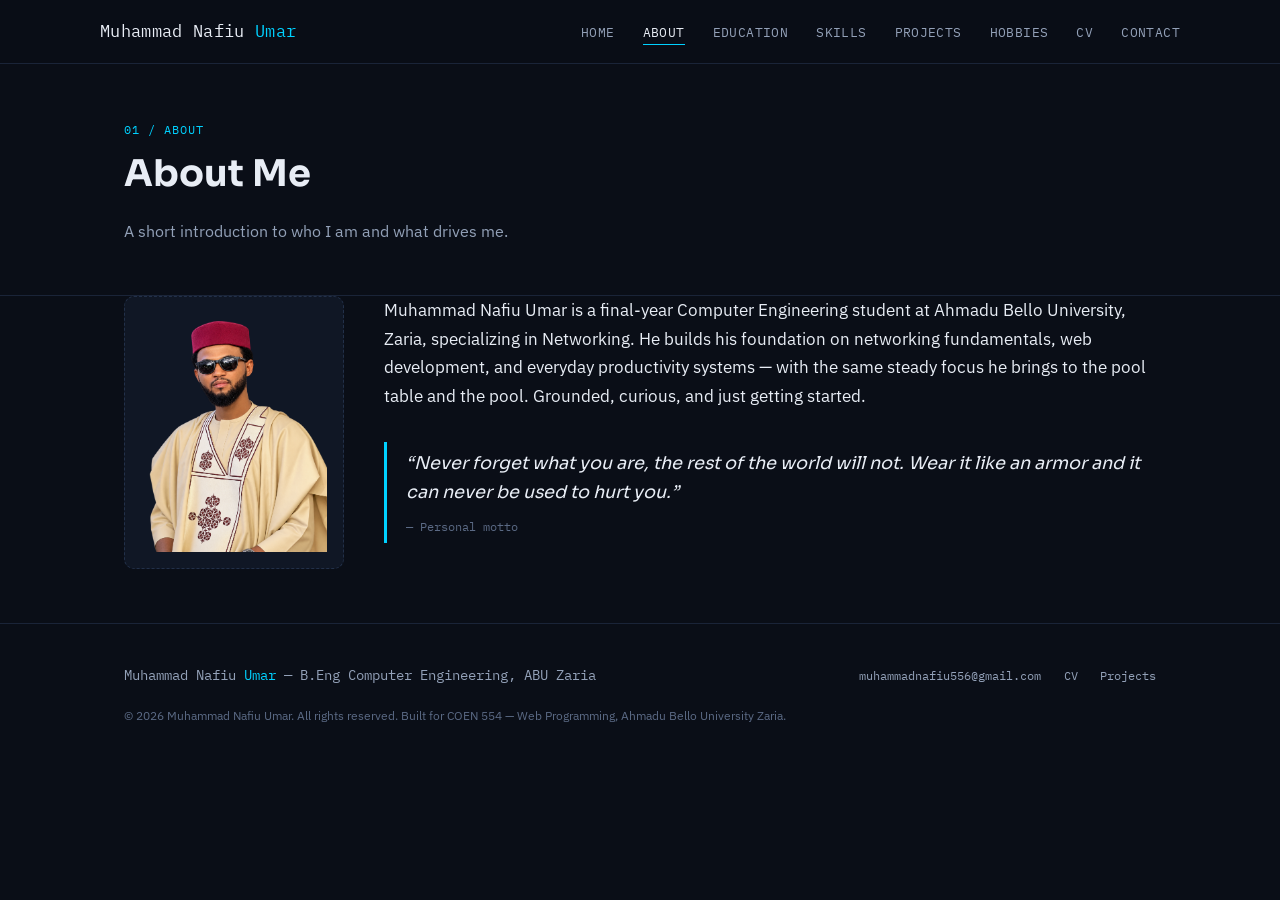
==== about.html @ 04c772d6 "Personal Portfolio Site" ====
<!doctype html>
<html lang="en">
  <head>
    <meta charset="UTF-8" />
    <meta name="viewport" content="width=device-width, initial-scale=1.0" />
    <link rel="icon" type="image/png" href="assets/images/favicon.png" />
    <title>About Me — Muhammad Nafiu Umar</title>
    <meta
      name="description"
      content="About Muhammad Nafiu Umar, Computer Engineering student at ABU Zaria."
    />
    <link rel="preconnect" href="https://fonts.googleapis.com" />
    <link
      href="https://fonts.googleapis.com/css2?family=Sora:wght@400;600;700&family=IBM+Plex+Sans:wght@400;500;600&family=IBM+Plex+Mono:wght@400;500&display=swap"
      rel="stylesheet"
    />
    <link rel="stylesheet" href="assets/css/style.css" />
    <script type="application/ld+json">
      {
        "@context": "https://schema.org",
        "@type": "Person",
        "name": "Muhammad Nafiu Umar",
        "alternateName": "Mancii",
        "email": "mailto:muhammadnafiu556@gmail.com",
        "jobTitle": "Computer Engineering Student",
        "description": "Final-year B.Eng Computer Engineering student (Networking Option) at Ahmadu Bello University, Zaria.",
        "alumniOf": {
          "@type": "CollegeOrUniversity",
          "name": "Ahmadu Bello University, Zaria"
        },
        "knowsAbout": [
          "Computer Networking",
          "Web Development",
          "Productivity Tools",
          "Programming Fundamentals"
        ]
      }
    </script>
  </head>
  <body>
    <header class="site-header">
      <div class="wrap nav-bar">
        <a href="index.html" class="brand">Muhammad Nafiu <span>Umar</span></a>
        <input type="checkbox" id="nav-toggle" class="nav-toggle-input" />
        <label
          for="nav-toggle"
          class="nav-toggle-label"
          aria-label="Toggle navigation"
        >
          <span class="bar"></span><span class="bar"></span
          ><span class="bar"></span>
        </label>
        <nav class="main-nav" aria-label="Primary">
          <ul>
            <li><a href="index.html">Home</a></li>
            <li>
              <a href="about.html" class="active" aria-current="page">About</a>
            </li>
            <li><a href="education.html">Education</a></li>
            <li><a href="skills.html">Skills</a></li>
            <li><a href="projects.html">Projects</a></li>
            <li><a href="hobbies.html">Hobbies</a></li>
            <li><a href="cv.html" target="_blank" rel="noopener">CV</a></li>
            <li><a href="contact.html">Contact</a></li>
          </ul>
        </nav>
      </div>
    </header>
    <section class="page-banner">
      <div class="wrap">
        <span class="eyebrow">01 / About</span>
        <h1>About Me</h1>
        <p class="sub">A short introduction to who I am and what drives me.</p>
      </div>
    </section>
    <section class="wrap">
      <div class="about-layout">
        <div class="avatar-placeholder">
          <img
            src="assets/images/photo.png"
            alt="Muhammad Nafiu Umar"
            class="avatar"
          />
        </div>
        <div>
          <p style="font-size: 1.08rem; color: var(--text)">
            Muhammad Nafiu Umar is a final-year Computer Engineering student at
            Ahmadu Bello University, Zaria, specializing in Networking. He
            builds his foundation on networking fundamentals, web development,
            and everyday productivity systems — with the same steady focus he
            brings to the pool table and the pool. Grounded, curious, and just
            getting started.
          </p>
          <blockquote class="pull-quote">
            &ldquo;Never forget what you are, the rest of the world will not.
            Wear it like an armor and it can never be used to hurt you.&rdquo;
            <cite>— Personal motto</cite>
          </blockquote>
        </div>
      </div>
    </section>
    <footer class="site-footer">
      <div class="wrap">
        <div class="footer-grid">
          <div class="fbrand">
            Muhammad Nafiu <span>Umar</span> — B.Eng Computer Engineering, ABU
            Zaria
          </div>
          <nav class="footer-links" aria-label="Footer">
            <a href="contact.html">muhammadnafiu556@gmail.com</a>
            <a href="cv.html" target="_blank" rel="noopener">CV</a>
            <a href="projects.html">Projects</a>
          </nav>
        </div>
        <p class="footer-copy">
          &copy; 2026 Muhammad Nafiu Umar. All rights reserved. Built for COEN
          554 — Web Programming, Ahmadu Bello University Zaria.
        </p>
      </div>
    </footer>
  </body>
</html>
---- assets/css/style.css ----
/* =========================================================
   COEN 554 — Q1 Personal Portfolio
   Muhammad Nafiu Umar — B.Eng Computer Engineering (Networking)
   Pure CSS only — no JavaScript anywhere in this project.
   ========================================================= */

/* ---------- Design Tokens ---------- */
:root{
  --bg:            #0a0e17;
  --bg-elevated:   #101725;
  --bg-elevated-2: #141d2f;
  --border:        #223049;
  --border-soft:   #1a2438;

  --accent:        #00d1ff;
  --accent-dim:    #0891b2;
  --accent-soft:   rgba(0, 209, 255, 0.12);

  --text:          #e8edf5;
  --text-dim:      #93a1b8;
  --text-faint:    #5b6a85;

  --font-display: 'Sora', 'Segoe UI', Arial, sans-serif;
  --font-body:    'IBM Plex Sans', 'Segoe UI', Arial, sans-serif;
  --font-mono:    'IBM Plex Mono', 'Courier New', monospace;

  --radius: 10px;
  --radius-sm: 6px;
  --max-width: 1080px;
  --gap: 1.5rem;
}

/* ---------- Reset ---------- */
*, *::before, *::after{ box-sizing: border-box; }
html{ scroll-behavior: smooth; }
body{
  margin: 0;
  background: var(--bg);
  color: var(--text);
  font-family: var(--font-body);
  line-height: 1.65;
  -webkit-font-smoothing: antialiased;
}
img{ max-width: 100%; display: block; }
a{ color: inherit; text-decoration: none; }
ul{ list-style: none; margin: 0; padding: 0; }
h1, h2, h3, h4{ font-family: var(--font-display); line-height: 1.2; margin: 0 0 0.6em; }
p{ margin: 0 0 1em; color: var(--text-dim); }
:focus-visible{ outline: 2px solid var(--accent); outline-offset: 3px; }

.wrap{
  max-width: var(--max-width);
  margin: 0 auto;
  padding: 0 1.5rem;
}

.eyebrow{
  font-family: var(--font-mono);
  font-size: 0.78rem;
  letter-spacing: 0.08em;
  color: var(--accent);
  text-transform: uppercase;
  display: inline-block;
  margin-bottom: 0.75rem;
}

/* ---------- Signature element: network-node motif ---------- */
.node-rule{
  display: flex;
  align-items: center;
  gap: 0.6rem;
  margin: 3rem 0;
  color: var(--border);
}
.node-rule::before, .node-rule::after{
  content: "";
  flex: 1;
  height: 1px;
  background: linear-gradient(90deg, transparent, var(--border), transparent);
}
.node-rule span{
  width: 8px; height: 8px;
  border-radius: 50%;
  background: var(--accent);
  box-shadow: 0 0 0 4px var(--accent-soft);
  flex: none;
}

.net-bg{
  position: absolute;
  inset: 0;
  z-index: 0;
  opacity: 0.5;
  pointer-events: none;
}

/* ---------- Header / Nav (CSS-only mobile toggle) ---------- */
.site-header{
  position: sticky;
  top: 0;
  z-index: 50;
  background: rgba(10, 14, 23, 0.92);
  backdrop-filter: blur(8px);
  border-bottom: 1px solid var(--border-soft);
}
.nav-bar{
  display: flex;
  align-items: center;
  justify-content: space-between;
  padding: 1.1rem 0;
}
.brand{
  font-family: var(--font-mono);
  font-size: 1.05rem;
  color: var(--text);
  letter-spacing: 0.02em;
}
.brand span{ color: var(--accent); }

.nav-toggle-input{ display: none; }
.nav-toggle-label{
  display: none;
  flex-direction: column;
  gap: 5px;
  cursor: pointer;
  padding: 6px;
}
.nav-toggle-label .bar{
  width: 24px; height: 2px;
  background: var(--text);
  display: block;
  transition: transform 0.2s ease, opacity 0.2s ease;
}

.main-nav ul{
  display: flex;
  gap: 1.75rem;
  flex-wrap: wrap;
}
.main-nav a{
  font-family: var(--font-mono);
  font-size: 0.82rem;
  letter-spacing: 0.03em;
  color: var(--text-dim);
  text-transform: uppercase;
  position: relative;
  padding-bottom: 4px;
}
.main-nav a::after{
  content: "";
  position: absolute;
  left: 0; bottom: 0;
  width: 0; height: 1px;
  background: var(--accent);
  transition: width 0.2s ease;
}
.main-nav a:hover, .main-nav a:focus-visible, .main-nav a.active{
  color: var(--text);
}
.main-nav a:hover::after, .main-nav a:focus-visible::after, .main-nav a.active::after{
  width: 100%;
}

@media (max-width: 760px){
  .nav-toggle-label{ display: flex; }
  .main-nav{
    position: absolute;
    top: 100%; left: 0; right: 0;
    background: var(--bg-elevated);
    border-bottom: 1px solid var(--border-soft);
    max-height: 0;
    overflow: hidden;
    transition: max-height 0.25s ease;
  }
  .main-nav ul{
    flex-direction: column;
    gap: 0;
    padding: 0 1.5rem;
  }
  .main-nav a{
    display: block;
    padding: 0.9rem 0;
    border-bottom: 1px solid var(--border-soft);
  }
  .nav-toggle-input:checked ~ .main-nav{
    max-height: 400px;
  }
  .nav-toggle-input:checked ~ .nav-toggle-label .bar:nth-child(1){ transform: translateY(7px) rotate(45deg); }
  .nav-toggle-input:checked ~ .nav-toggle-label .bar:nth-child(2){ opacity: 0; }
  .nav-toggle-input:checked ~ .nav-toggle-label .bar:nth-child(3){ transform: translateY(-7px) rotate(-45deg); }
}

/* ---------- Hero (Home) ---------- */
.hero{
  position: relative;
  padding: 5.5rem 0 4.5rem;
  overflow: hidden;
  border-bottom: 1px solid var(--border-soft);
}
.hero-content{ position: relative; z-index: 1; max-width: 640px; }
.hero h1{
  font-size: clamp(2.1rem, 5vw, 3.2rem);
  margin-bottom: 0.4em;
}
.hero h1 .accent{ color: var(--accent); }
.hero .role{
  font-family: var(--font-mono);
  color: var(--text-dim);
  font-size: 1rem;
  margin-bottom: 1.4rem;
}
.hero .lede{ font-size: 1.05rem; max-width: 54ch; }
.badge-row{
  display: flex;
  gap: 0.6rem;
  flex-wrap: wrap;
  margin: 1.5rem 0 2rem;
}
.badge{
  font-family: var(--font-mono);
  font-size: 0.75rem;
  padding: 0.35rem 0.7rem;
  border: 1px solid var(--border);
  border-radius: 999px;
  color: var(--text-dim);
  background: var(--bg-elevated);
}
.badge strong{ color: var(--accent); font-weight: 500; }

.btn-row{ display: flex; gap: 1rem; flex-wrap: wrap; }
.btn{
  display: inline-block;
  font-family: var(--font-mono);
  font-size: 0.85rem;
  padding: 0.75rem 1.3rem;
  border-radius: var(--radius-sm);
  border: 1px solid var(--accent);
  transition: background 0.2s ease, color 0.2s ease, transform 0.15s ease;
}
.btn-primary{ background: var(--accent); color: #05141c; }
.btn-primary:hover, .btn-primary:focus-visible{ background: #33dbff; transform: translateY(-2px); }
.btn-ghost{ color: var(--accent); background: transparent; }
.btn-ghost:hover, .btn-ghost:focus-visible{ background: var(--accent-soft); transform: translateY(-2px); }

/* ---------- Quick-link dashboard grid (Home) ---------- */
.quick-grid{
  display: grid;
  grid-template-columns: repeat(auto-fit, minmax(220px, 1fr));
  gap: 1rem;
  padding: 4rem 0;
}
.quick-card{
  background: var(--bg-elevated);
  border: 1px solid var(--border-soft);
  border-left: 3px solid var(--accent);
  border-radius: var(--radius);
  padding: 1.4rem 1.5rem;
  transition: transform 0.18s ease, border-color 0.18s ease, background 0.18s ease;
}
.quick-card:hover, .quick-card:focus-visible{
  transform: translateY(-4px);
  background: var(--bg-elevated-2);
}
.quick-card .tag{
  font-family: var(--font-mono);
  font-size: 0.72rem;
  color: var(--accent);
  display: block;
  margin-bottom: 0.5rem;
}
.quick-card h3{ font-size: 1.05rem; margin-bottom: 0.3rem; }
.quick-card p{ font-size: 0.9rem; margin: 0; }

/* ---------- Page header banner (inner pages) ---------- */
.page-banner{
  padding: 3.2rem 0 2.2rem;
  border-bottom: 1px solid var(--border-soft);
  position: relative;
  overflow: hidden;
}
.page-banner h1{ font-size: clamp(1.7rem, 4vw, 2.3rem); }
.page-banner .sub{ color: var(--text-dim); max-width: 60ch; }

section{ padding: 3.5rem 0; }

/* ---------- About ---------- */
.about-layout{
  display: grid;
  grid-template-columns: 220px 1fr;
  gap: 2.5rem;
  align-items: start;
}
@media (max-width: 700px){ .about-layout{ grid-template-columns: 1fr; } }

.avatar-placeholder{
  aspect-ratio: 1 / 1;
  border-radius: var(--radius);
  background: var(--bg-elevated);
  border: 1px dashed var(--border);
  display: flex;
  align-items: center;
  justify-content: center;
  color: var(--text-faint);
  text-align: center;
  padding: 1rem;
}
.avatar-placeholder svg{ width: 42px; height: 42px; margin-bottom: 0.6rem; stroke: var(--text-faint); }
.avatar-placeholder small{ font-family: var(--font-mono); font-size: 0.7rem; }

.pull-quote{
  border-left: 3px solid var(--accent);
  padding: 0.4rem 0 0.4rem 1.2rem;
  margin: 2rem 0;
  font-family: var(--font-display);
  font-size: 1.1rem;
  color: var(--text);
  font-style: italic;
}
.pull-quote cite{
  display: block;
  margin-top: 0.6rem;
  font-family: var(--font-mono);
  font-style: normal;
  font-size: 0.75rem;
  color: var(--text-faint);
}

/* ---------- Timeline (Education) ---------- */
.timeline{ position: relative; padding-left: 2rem; border-left: 2px solid var(--border); }
.timeline-item{ position: relative; margin-bottom: 2.2rem; }
.timeline-item::before{
  content: "";
  position: absolute;
  left: -2.36rem; top: 0.3rem;
  width: 12px; height: 12px;
  border-radius: 50%;
  background: var(--accent);
  box-shadow: 0 0 0 4px var(--accent-soft);
}
.timeline-item h3{ font-size: 1.1rem; margin-bottom: 0.2rem; }
.timeline-item .meta{
  font-family: var(--font-mono);
  font-size: 0.78rem;
  color: var(--accent);
  display: block;
  margin-bottom: 0.5rem;
}

/* ---------- Skills ---------- */
.skills-grid{
  display: grid;
  grid-template-columns: repeat(auto-fit, minmax(240px, 1fr));
  gap: 1.2rem;
}
.skill-card{
  background: var(--bg-elevated);
  border: 1px solid var(--border-soft);
  border-radius: var(--radius);
  padding: 1.5rem;
}
.skill-card .num{
  font-family: var(--font-mono);
  color: var(--text-faint);
  font-size: 0.75rem;
  display: block;
  margin-bottom: 0.6rem;
}
.skill-card h3{ font-size: 1.05rem; margin-bottom: 0.7rem; }
.skill-tags{ display: flex; flex-wrap: wrap; gap: 0.5rem; }
.skill-tags span{
  font-family: var(--font-mono);
  font-size: 0.75rem;
  padding: 0.3rem 0.6rem;
  border-radius: var(--radius-sm);
  background: var(--bg-elevated-2);
  color: var(--text-dim);
  border: 1px solid var(--border-soft);
}

/* ---------- Projects ---------- */
.project-grid{
  display: grid;
  grid-template-columns: repeat(auto-fit, minmax(280px, 1fr));
  gap: 1.5rem;
}
.project-card{
  background: var(--bg-elevated);
  border: 1px solid var(--border-soft);
  border-radius: var(--radius);
  overflow: hidden;
  transition: transform 0.18s ease, border-color 0.18s ease;
}
.project-card:hover, .project-card:focus-within{
  transform: translateY(-4px);
  border-color: var(--accent-dim);
}
.project-thumb{
  aspect-ratio: 16 / 10;
  background:
    repeating-linear-gradient(135deg, var(--bg-elevated-2) 0 10px, var(--bg-elevated) 10px 20px);
  display: flex;
  align-items: center;
  justify-content: center;
  color: var(--text-faint);
  border-bottom: 1px solid var(--border-soft);
}
.project-thumb svg{ width: 34px; height: 34px; stroke: var(--text-faint); }
.project-thumb img{
  width: 100%;
  height: 100%;
  object-fit: cover;
  display: block;
}
.project-body{ padding: 1.3rem 1.4rem 1.5rem; }
.project-body .num{
  font-family: var(--font-mono);
  color: var(--accent);
  font-size: 0.75rem;
  display: block;
  margin-bottom: 0.4rem;
}
.project-body h3{ font-size: 1.1rem; margin-bottom: 0.4rem; }
.project-body p{ font-size: 0.92rem; margin-bottom: 0; }

/* ---------- Hobbies ---------- */
.hobby-grid{
  display: grid;
  grid-template-columns: repeat(auto-fit, minmax(200px, 1fr));
  gap: 1.2rem;
}
.hobby-card{
  background: var(--bg-elevated);
  border: 1px solid var(--border-soft);
  border-radius: var(--radius);
  padding: 1.6rem;
  text-align: left;
}
.hobby-card .icon{
  width: 36px; height: 36px;
  margin-bottom: 0.9rem;
  stroke: var(--accent);
}
.hobby-card h3{ font-size: 1rem; margin-bottom: 0.4rem; }
.hobby-card p{ font-size: 0.88rem; margin: 0; }

/* ---------- CV ---------- */
.cv-placeholder{
  border: 1px dashed var(--border);
  border-radius: var(--radius);
  background: var(--bg-elevated);
  padding: 3rem 2rem;
  text-align: center;
  color: var(--text-dim);
}
.cv-placeholder svg{ width: 40px; height: 40px; stroke: var(--text-faint); margin-bottom: 1rem; }
.cv-placeholder h3{ color: var(--text); margin-bottom: 0.5rem; }
.cv-summary{
  display: grid;
  grid-template-columns: repeat(auto-fit, minmax(200px, 1fr));
  gap: 1rem;
  margin-bottom: 2.5rem;
}
.cv-summary .item{
  background: var(--bg-elevated);
  border: 1px solid var(--border-soft);
  border-radius: var(--radius);
  padding: 1.1rem 1.3rem;
}
.cv-summary .item .label{
  font-family: var(--font-mono);
  font-size: 0.7rem;
  color: var(--accent);
  text-transform: uppercase;
  display: block;
  margin-bottom: 0.35rem;
}

/* ---------- Contact ---------- */
.contact-panel{
  display: grid;
  grid-template-columns: repeat(auto-fit, minmax(240px, 1fr));
  gap: 1.5rem;
}
.contact-card{
  background: var(--bg-elevated);
  border: 1px solid var(--border-soft);
  border-left: 3px solid var(--accent);
  border-radius: var(--radius);
  padding: 1.6rem;
}
.contact-card .label{
  font-family: var(--font-mono);
  font-size: 0.72rem;
  color: var(--accent);
  text-transform: uppercase;
  display: block;
  margin-bottom: 0.5rem;
}
.contact-card a, .contact-card .value{
  font-size: 1.02rem;
  color: var(--text);
  word-break: break-word;
}
.contact-card a:hover, .contact-card a:focus-visible{ color: var(--accent); }

/* ---------- Footer ---------- */
.site-footer{
  border-top: 1px solid var(--border-soft);
  padding: 2.5rem 0;
  margin-top: 3rem;
}
.footer-grid{
  display: flex;
  justify-content: space-between;
  align-items: center;
  flex-wrap: wrap;
  gap: 1rem;
}
.footer-grid .fbrand{
  font-family: var(--font-mono);
  color: var(--text-dim);
  font-size: 0.85rem;
}
.footer-grid .fbrand span{ color: var(--accent); }
.footer-links{ display: flex; gap: 1.4rem; flex-wrap: wrap; }
.footer-links a{
  font-family: var(--font-mono);
  font-size: 0.78rem;
  color: var(--text-dim);
}
.footer-links a:hover, .footer-links a:focus-visible{ color: var(--accent); }
.footer-copy{
  font-size: 0.78rem;
  color: var(--text-faint);
  margin-top: 1.2rem;
}

@media (max-width: 600px){
  .footer-grid{ flex-direction: column; align-items: flex-start; }
}
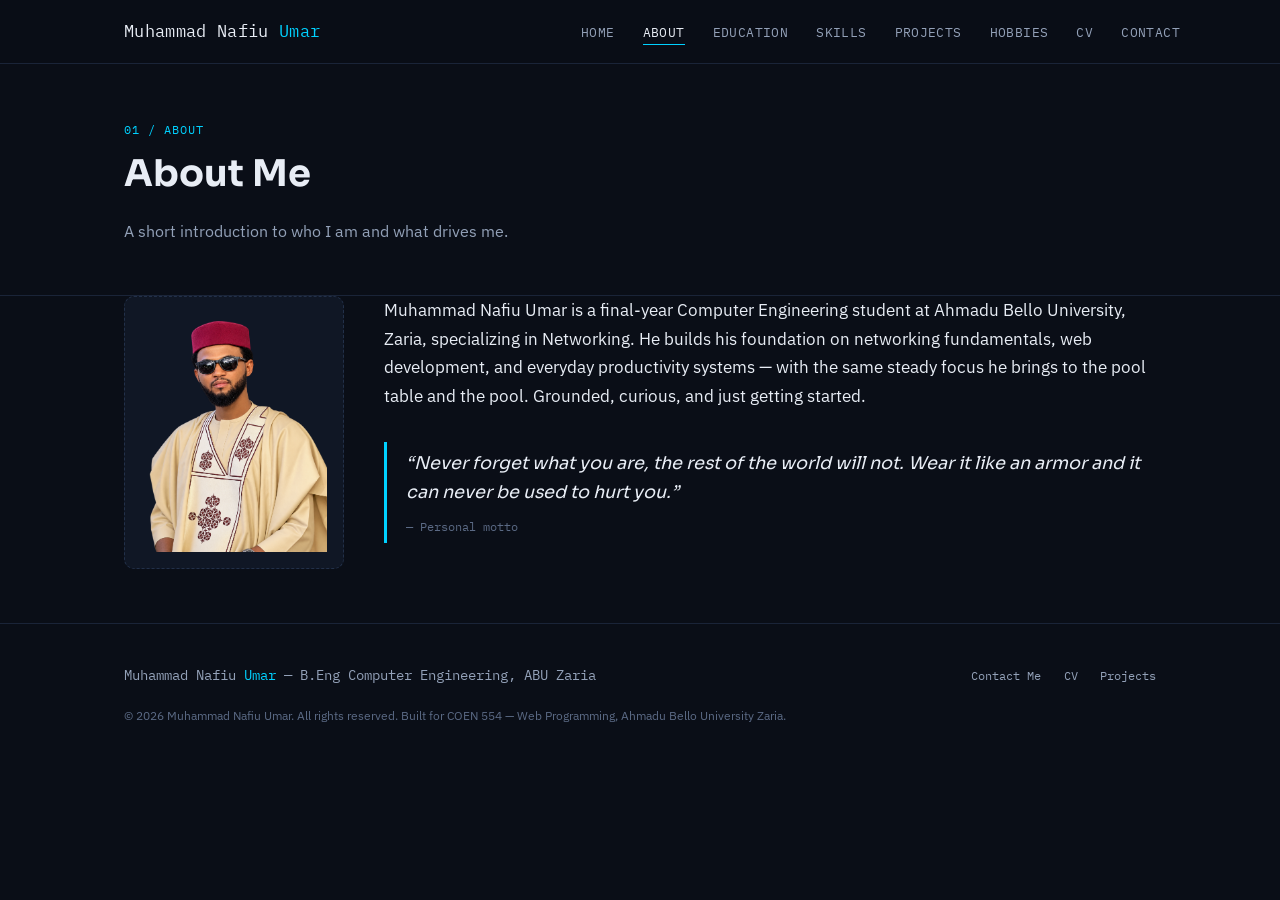
==== commit 73b5bb0a: "Updated Contact Links" ====
--- a/about.html
+++ b/about.html
@@ -107,7 +107,7 @@
             Zaria
           </div>
           <nav class="footer-links" aria-label="Footer">
-            <a href="contact.html">muhammadnafiu556@gmail.com</a>
+            <a href="contact.html">Contact Me</a>
             <a href="cv.html" target="_blank" rel="noopener">CV</a>
             <a href="projects.html">Projects</a>
           </nav>
--- a/assets/css/style.css
+++ b/assets/css/style.css
@@ -5,24 +5,24 @@
    ========================================================= */
 
 /* ---------- Design Tokens ---------- */
-:root{
-  --bg:            #0a0e17;
-  --bg-elevated:   #101725;
+:root {
+  --bg: #0a0e17;
+  --bg-elevated: #101725;
   --bg-elevated-2: #141d2f;
-  --border:        #223049;
-  --border-soft:   #1a2438;
-
-  --accent:        #00d1ff;
-  --accent-dim:    #0891b2;
-  --accent-soft:   rgba(0, 209, 255, 0.12);
-
-  --text:          #e8edf5;
-  --text-dim:      #93a1b8;
-  --text-faint:    #5b6a85;
-
-  --font-display: 'Sora', 'Segoe UI', Arial, sans-serif;
-  --font-body:    'IBM Plex Sans', 'Segoe UI', Arial, sans-serif;
-  --font-mono:    'IBM Plex Mono', 'Courier New', monospace;
+  --border: #223049;
+  --border-soft: #1a2438;
+
+  --accent: #00d1ff;
+  --accent-dim: #0891b2;
+  --accent-soft: rgba(0, 209, 255, 0.12);
+
+  --text: #e8edf5;
+  --text-dim: #93a1b8;
+  --text-faint: #5b6a85;
+
+  --font-display: "Sora", "Segoe UI", Arial, sans-serif;
+  --font-body: "IBM Plex Sans", "Segoe UI", Arial, sans-serif;
+  --font-mono: "IBM Plex Mono", "Courier New", monospace;
 
   --radius: 10px;
   --radius-sm: 6px;
@@ -31,9 +31,15 @@
 }
 
 /* ---------- Reset ---------- */
-*, *::before, *::after{ box-sizing: border-box; }
-html{ scroll-behavior: smooth; }
-body{
+*,
+*::before,
+*::after {
+  box-sizing: border-box;
+}
+html {
+  scroll-behavior: smooth;
+}
+body {
   margin: 0;
   background: var(--bg);
   color: var(--text);
@@ -41,20 +47,43 @@
   line-height: 1.65;
   -webkit-font-smoothing: antialiased;
 }
-img{ max-width: 100%; display: block; }
-a{ color: inherit; text-decoration: none; }
-ul{ list-style: none; margin: 0; padding: 0; }
-h1, h2, h3, h4{ font-family: var(--font-display); line-height: 1.2; margin: 0 0 0.6em; }
-p{ margin: 0 0 1em; color: var(--text-dim); }
-:focus-visible{ outline: 2px solid var(--accent); outline-offset: 3px; }
-
-.wrap{
+img {
+  max-width: 100%;
+  display: block;
+}
+a {
+  color: inherit;
+  text-decoration: none;
+}
+ul {
+  list-style: none;
+  margin: 0;
+  padding: 0;
+}
+h1,
+h2,
+h3,
+h4 {
+  font-family: var(--font-display);
+  line-height: 1.2;
+  margin: 0 0 0.6em;
+}
+p {
+  margin: 0 0 1em;
+  color: var(--text-dim);
+}
+:focus-visible {
+  outline: 2px solid var(--accent);
+  outline-offset: 3px;
+}
+
+.wrap {
   max-width: var(--max-width);
   margin: 0 auto;
   padding: 0 1.5rem;
 }
 
-.eyebrow{
+.eyebrow {
   font-family: var(--font-mono);
   font-size: 0.78rem;
   letter-spacing: 0.08em;
@@ -65,28 +94,30 @@
 }
 
 /* ---------- Signature element: network-node motif ---------- */
-.node-rule{
+.node-rule {
   display: flex;
   align-items: center;
   gap: 0.6rem;
   margin: 3rem 0;
   color: var(--border);
 }
-.node-rule::before, .node-rule::after{
+.node-rule::before,
+.node-rule::after {
   content: "";
   flex: 1;
   height: 1px;
   background: linear-gradient(90deg, transparent, var(--border), transparent);
 }
-.node-rule span{
-  width: 8px; height: 8px;
+.node-rule span {
+  width: 8px;
+  height: 8px;
   border-radius: 50%;
   background: var(--accent);
   box-shadow: 0 0 0 4px var(--accent-soft);
   flex: none;
 }
 
-.net-bg{
+.net-bg {
   position: absolute;
   inset: 0;
   z-index: 0;
@@ -95,7 +126,7 @@
 }
 
 /* ---------- Header / Nav (CSS-only mobile toggle) ---------- */
-.site-header{
+.site-header {
   position: sticky;
   top: 0;
   z-index: 50;
@@ -103,41 +134,49 @@
   backdrop-filter: blur(8px);
   border-bottom: 1px solid var(--border-soft);
 }
-.nav-bar{
+.nav-bar {
   display: flex;
   align-items: center;
   justify-content: space-between;
   padding: 1.1rem 0;
 }
-.brand{
+.brand {
   font-family: var(--font-mono);
   font-size: 1.05rem;
+  margin-left: 1.5rem;
   color: var(--text);
   letter-spacing: 0.02em;
 }
-.brand span{ color: var(--accent); }
-
-.nav-toggle-input{ display: none; }
-.nav-toggle-label{
+.brand span {
+  color: var(--accent);
+}
+
+.nav-toggle-input {
+  display: none;
+}
+.nav-toggle-label {
   display: none;
   flex-direction: column;
   gap: 5px;
   cursor: pointer;
   padding: 6px;
 }
-.nav-toggle-label .bar{
-  width: 24px; height: 2px;
+.nav-toggle-label .bar {
+  width: 24px;
+  height: 2px;
   background: var(--text);
   display: block;
-  transition: transform 0.2s ease, opacity 0.2s ease;
-}
-
-.main-nav ul{
+  transition:
+    transform 0.2s ease,
+    opacity 0.2s ease;
+}
+
+.main-nav ul {
   display: flex;
   gap: 1.75rem;
   flex-wrap: wrap;
 }
-.main-nav a{
+.main-nav a {
   font-family: var(--font-mono);
   font-size: 0.82rem;
   letter-spacing: 0.03em;
@@ -146,77 +185,102 @@
   position: relative;
   padding-bottom: 4px;
 }
-.main-nav a::after{
+.main-nav a::after {
   content: "";
   position: absolute;
-  left: 0; bottom: 0;
-  width: 0; height: 1px;
+  left: 0;
+  bottom: 0;
+  width: 0;
+  height: 1px;
   background: var(--accent);
   transition: width 0.2s ease;
 }
-.main-nav a:hover, .main-nav a:focus-visible, .main-nav a.active{
+.main-nav a:hover,
+.main-nav a:focus-visible,
+.main-nav a.active {
   color: var(--text);
 }
-.main-nav a:hover::after, .main-nav a:focus-visible::after, .main-nav a.active::after{
+.main-nav a:hover::after,
+.main-nav a:focus-visible::after,
+.main-nav a.active::after {
   width: 100%;
 }
 
-@media (max-width: 760px){
-  .nav-toggle-label{ display: flex; }
-  .main-nav{
+@media (max-width: 760px) {
+  .nav-toggle-label {
+    display: flex;
+  }
+  .main-nav {
     position: absolute;
-    top: 100%; left: 0; right: 0;
+    top: 100%;
+    left: 0;
+    right: 0;
     background: var(--bg-elevated);
     border-bottom: 1px solid var(--border-soft);
     max-height: 0;
     overflow: hidden;
     transition: max-height 0.25s ease;
   }
-  .main-nav ul{
+  .main-nav ul {
     flex-direction: column;
     gap: 0;
     padding: 0 1.5rem;
   }
-  .main-nav a{
+  .main-nav a {
     display: block;
     padding: 0.9rem 0;
     border-bottom: 1px solid var(--border-soft);
   }
-  .nav-toggle-input:checked ~ .main-nav{
+  .nav-toggle-input:checked ~ .main-nav {
     max-height: 400px;
   }
-  .nav-toggle-input:checked ~ .nav-toggle-label .bar:nth-child(1){ transform: translateY(7px) rotate(45deg); }
-  .nav-toggle-input:checked ~ .nav-toggle-label .bar:nth-child(2){ opacity: 0; }
-  .nav-toggle-input:checked ~ .nav-toggle-label .bar:nth-child(3){ transform: translateY(-7px) rotate(-45deg); }
+  .nav-toggle-input:checked ~ .nav-toggle-label .bar:nth-child(1) {
+    transform: translateY(7px) rotate(45deg);
+  }
+  .nav-toggle-input:checked ~ .nav-toggle-label .bar:nth-child(2) {
+    opacity: 0;
+  }
+  .nav-toggle-input:checked ~ .nav-toggle-label .bar:nth-child(3) {
+    transform: translateY(-7px) rotate(-45deg);
+  }
 }
 
 /* ---------- Hero (Home) ---------- */
-.hero{
+.hero {
   position: relative;
   padding: 5.5rem 0 4.5rem;
   overflow: hidden;
   border-bottom: 1px solid var(--border-soft);
 }
-.hero-content{ position: relative; z-index: 1; max-width: 640px; }
-.hero h1{
+.hero-content {
+  position: relative;
+  z-index: 1;
+  max-width: 640px;
+}
+.hero h1 {
   font-size: clamp(2.1rem, 5vw, 3.2rem);
   margin-bottom: 0.4em;
 }
-.hero h1 .accent{ color: var(--accent); }
-.hero .role{
+.hero h1 .accent {
+  color: var(--accent);
+}
+.hero .role {
   font-family: var(--font-mono);
   color: var(--text-dim);
   font-size: 1rem;
   margin-bottom: 1.4rem;
 }
-.hero .lede{ font-size: 1.05rem; max-width: 54ch; }
-.badge-row{
+.hero .lede {
+  font-size: 1.05rem;
+  max-width: 54ch;
+}
+.badge-row {
   display: flex;
   gap: 0.6rem;
   flex-wrap: wrap;
   margin: 1.5rem 0 2rem;
 }
-.badge{
+.badge {
   font-family: var(--font-mono);
   font-size: 0.75rem;
   padding: 0.35rem 0.7rem;
@@ -225,74 +289,119 @@
   color: var(--text-dim);
   background: var(--bg-elevated);
 }
-.badge strong{ color: var(--accent); font-weight: 500; }
-
-.btn-row{ display: flex; gap: 1rem; flex-wrap: wrap; }
-.btn{
+.badge strong {
+  color: var(--accent);
+  font-weight: 500;
+}
+
+.btn-row {
+  display: flex;
+  gap: 1rem;
+  flex-wrap: wrap;
+}
+.btn {
   display: inline-block;
   font-family: var(--font-mono);
   font-size: 0.85rem;
   padding: 0.75rem 1.3rem;
   border-radius: var(--radius-sm);
   border: 1px solid var(--accent);
-  transition: background 0.2s ease, color 0.2s ease, transform 0.15s ease;
-}
-.btn-primary{ background: var(--accent); color: #05141c; }
-.btn-primary:hover, .btn-primary:focus-visible{ background: #33dbff; transform: translateY(-2px); }
-.btn-ghost{ color: var(--accent); background: transparent; }
-.btn-ghost:hover, .btn-ghost:focus-visible{ background: var(--accent-soft); transform: translateY(-2px); }
+  transition:
+    background 0.2s ease,
+    color 0.2s ease,
+    transform 0.15s ease;
+}
+.btn-primary {
+  background: var(--accent);
+  color: #05141c;
+}
+.btn-primary:hover,
+.btn-primary:focus-visible {
+  background: #33dbff;
+  transform: translateY(-2px);
+}
+.btn-ghost {
+  color: var(--accent);
+  background: transparent;
+}
+.btn-ghost:hover,
+.btn-ghost:focus-visible {
+  background: var(--accent-soft);
+  transform: translateY(-2px);
+}
 
 /* ---------- Quick-link dashboard grid (Home) ---------- */
-.quick-grid{
+.quick-grid {
   display: grid;
   grid-template-columns: repeat(auto-fit, minmax(220px, 1fr));
   gap: 1rem;
   padding: 4rem 0;
 }
-.quick-card{
+.quick-card {
   background: var(--bg-elevated);
   border: 1px solid var(--border-soft);
   border-left: 3px solid var(--accent);
   border-radius: var(--radius);
   padding: 1.4rem 1.5rem;
-  transition: transform 0.18s ease, border-color 0.18s ease, background 0.18s ease;
-}
-.quick-card:hover, .quick-card:focus-visible{
+  transition:
+    transform 0.18s ease,
+    border-color 0.18s ease,
+    background 0.18s ease;
+}
+.quick-card:hover,
+.quick-card:focus-visible {
   transform: translateY(-4px);
   background: var(--bg-elevated-2);
 }
-.quick-card .tag{
+.quick-card .tag {
   font-family: var(--font-mono);
   font-size: 0.72rem;
   color: var(--accent);
   display: block;
   margin-bottom: 0.5rem;
 }
-.quick-card h3{ font-size: 1.05rem; margin-bottom: 0.3rem; }
-.quick-card p{ font-size: 0.9rem; margin: 0; }
+.quick-card h3 {
+  font-size: 1.05rem;
+  margin-bottom: 0.3rem;
+}
+.quick-card p {
+  font-size: 0.9rem;
+  margin: 0;
+}
 
 /* ---------- Page header banner (inner pages) ---------- */
-.page-banner{
+.page-banner {
   padding: 3.2rem 0 2.2rem;
   border-bottom: 1px solid var(--border-soft);
   position: relative;
   overflow: hidden;
 }
-.page-banner h1{ font-size: clamp(1.7rem, 4vw, 2.3rem); }
-.page-banner .sub{ color: var(--text-dim); max-width: 60ch; }
-
-section{ padding: 3.5rem 0; }
+.page-banner h1 {
+  font-size: clamp(1.7rem, 4vw, 2.3rem);
+}
+.page-banner .sub {
+  color: var(--text-dim);
+  max-width: 60ch;
+}
+
+section {
+  padding: 3.5rem 0;
+}
 
 /* ---------- About ---------- */
-.about-layout{
+.about-layout {
   display: grid;
   grid-template-columns: 220px 1fr;
   gap: 2.5rem;
   align-items: start;
 }
-@media (max-width: 700px){ .about-layout{ grid-template-columns: 1fr; } }
-
-.avatar-placeholder{
+@media (max-width: 700px) {
+  .about-layout {
+    grid-template-columns: 1fr;
+  }
+}
+
+.avatar-placeholder {
   aspect-ratio: 1 / 1;
   border-radius: var(--radius);
   background: var(--bg-elevated);
@@ -304,10 +413,18 @@
   text-align: center;
   padding: 1rem;
 }
-.avatar-placeholder svg{ width: 42px; height: 42px; margin-bottom: 0.6rem; stroke: var(--text-faint); }
-.avatar-placeholder small{ font-family: var(--font-mono); font-size: 0.7rem; }
-
-.pull-quote{
+.avatar-placeholder svg {
+  width: 42px;
+  height: 42px;
+  margin-bottom: 0.6rem;
+  stroke: var(--text-faint);
+}
+.avatar-placeholder small {
+  font-family: var(--font-mono);
+  font-size: 0.7rem;
+}
+
+.pull-quote {
   border-left: 3px solid var(--accent);
   padding: 0.4rem 0 0.4rem 1.2rem;
   margin: 2rem 0;
@@ -316,7 +433,7 @@
   color: var(--text);
   font-style: italic;
 }
-.pull-quote cite{
+.pull-quote cite {
   display: block;
   margin-top: 0.6rem;
   font-family: var(--font-mono);
@@ -326,19 +443,31 @@
 }
 
 /* ---------- Timeline (Education) ---------- */
-.timeline{ position: relative; padding-left: 2rem; border-left: 2px solid var(--border); }
-.timeline-item{ position: relative; margin-bottom: 2.2rem; }
-.timeline-item::before{
+.timeline {
+  position: relative;
+  padding-left: 2rem;
+  border-left: 2px solid var(--border);
+}
+.timeline-item {
+  position: relative;
+  margin-bottom: 2.2rem;
+}
+.timeline-item::before {
   content: "";
   position: absolute;
-  left: -2.36rem; top: 0.3rem;
-  width: 12px; height: 12px;
+  left: -2.36rem;
+  top: 0.3rem;
+  width: 12px;
+  height: 12px;
   border-radius: 50%;
   background: var(--accent);
   box-shadow: 0 0 0 4px var(--accent-soft);
 }
-.timeline-item h3{ font-size: 1.1rem; margin-bottom: 0.2rem; }
-.timeline-item .meta{
+.timeline-item h3 {
+  font-size: 1.1rem;
+  margin-bottom: 0.2rem;
+}
+.timeline-item .meta {
   font-family: var(--font-mono);
   font-size: 0.78rem;
   color: var(--accent);
@@ -347,27 +476,34 @@
 }
 
 /* ---------- Skills ---------- */
-.skills-grid{
+.skills-grid {
   display: grid;
   grid-template-columns: repeat(auto-fit, minmax(240px, 1fr));
   gap: 1.2rem;
 }
-.skill-card{
+.skill-card {
   background: var(--bg-elevated);
   border: 1px solid var(--border-soft);
   border-radius: var(--radius);
   padding: 1.5rem;
 }
-.skill-card .num{
+.skill-card .num {
   font-family: var(--font-mono);
   color: var(--text-faint);
   font-size: 0.75rem;
   display: block;
   margin-bottom: 0.6rem;
 }
-.skill-card h3{ font-size: 1.05rem; margin-bottom: 0.7rem; }
-.skill-tags{ display: flex; flex-wrap: wrap; gap: 0.5rem; }
-.skill-tags span{
+.skill-card h3 {
+  font-size: 1.05rem;
+  margin-bottom: 0.7rem;
+}
+.skill-tags {
+  display: flex;
+  flex-wrap: wrap;
+  gap: 0.5rem;
+}
+.skill-tags span {
   font-family: var(--font-mono);
   font-size: 0.75rem;
   padding: 0.3rem 0.6rem;
@@ -378,73 +514,98 @@
 }
 
 /* ---------- Projects ---------- */
-.project-grid{
+.project-grid {
   display: grid;
   grid-template-columns: repeat(auto-fit, minmax(280px, 1fr));
   gap: 1.5rem;
 }
-.project-card{
+.project-card {
   background: var(--bg-elevated);
   border: 1px solid var(--border-soft);
   border-radius: var(--radius);
   overflow: hidden;
-  transition: transform 0.18s ease, border-color 0.18s ease;
-}
-.project-card:hover, .project-card:focus-within{
+  transition:
+    transform 0.18s ease,
+    border-color 0.18s ease;
+}
+.project-card:hover,
+.project-card:focus-within {
   transform: translateY(-4px);
   border-color: var(--accent-dim);
 }
-.project-thumb{
+.project-thumb {
   aspect-ratio: 16 / 10;
-  background:
-    repeating-linear-gradient(135deg, var(--bg-elevated-2) 0 10px, var(--bg-elevated) 10px 20px);
+  background: repeating-linear-gradient(
+    135deg,
+    var(--bg-elevated-2) 0 10px,
+    var(--bg-elevated) 10px 20px
+  );
   display: flex;
   align-items: center;
   justify-content: center;
   color: var(--text-faint);
   border-bottom: 1px solid var(--border-soft);
 }
-.project-thumb svg{ width: 34px; height: 34px; stroke: var(--text-faint); }
-.project-thumb img{
+.project-thumb svg {
+  width: 34px;
+  height: 34px;
+  stroke: var(--text-faint);
+}
+.project-thumb img {
   width: 100%;
   height: 100%;
   object-fit: cover;
   display: block;
 }
-.project-body{ padding: 1.3rem 1.4rem 1.5rem; }
-.project-body .num{
+.project-body {
+  padding: 1.3rem 1.4rem 1.5rem;
+}
+.project-body .num {
   font-family: var(--font-mono);
   color: var(--accent);
   font-size: 0.75rem;
   display: block;
   margin-bottom: 0.4rem;
 }
-.project-body h3{ font-size: 1.1rem; margin-bottom: 0.4rem; }
-.project-body p{ font-size: 0.92rem; margin-bottom: 0; }
+.project-body h3 {
+  font-size: 1.1rem;
+  margin-bottom: 0.4rem;
+}
+.project-body p {
+  font-size: 0.92rem;
+  margin-bottom: 0;
+}
 
 /* ---------- Hobbies ---------- */
-.hobby-grid{
+.hobby-grid {
   display: grid;
   grid-template-columns: repeat(auto-fit, minmax(200px, 1fr));
   gap: 1.2rem;
 }
-.hobby-card{
+.hobby-card {
   background: var(--bg-elevated);
   border: 1px solid var(--border-soft);
   border-radius: var(--radius);
   padding: 1.6rem;
   text-align: left;
 }
-.hobby-card .icon{
-  width: 36px; height: 36px;
+.hobby-card .icon {
+  width: 36px;
+  height: 36px;
   margin-bottom: 0.9rem;
   stroke: var(--accent);
 }
-.hobby-card h3{ font-size: 1rem; margin-bottom: 0.4rem; }
-.hobby-card p{ font-size: 0.88rem; margin: 0; }
+.hobby-card h3 {
+  font-size: 1rem;
+  margin-bottom: 0.4rem;
+}
+.hobby-card p {
+  font-size: 0.88rem;
+  margin: 0;
+}
 
 /* ---------- CV ---------- */
-.cv-placeholder{
+.cv-placeholder {
   border: 1px dashed var(--border);
   border-radius: var(--radius);
   background: var(--bg-elevated);
@@ -452,21 +613,29 @@
   text-align: center;
   color: var(--text-dim);
 }
-.cv-placeholder svg{ width: 40px; height: 40px; stroke: var(--text-faint); margin-bottom: 1rem; }
-.cv-placeholder h3{ color: var(--text); margin-bottom: 0.5rem; }
-.cv-summary{
+.cv-placeholder svg {
+  width: 40px;
+  height: 40px;
+  stroke: var(--text-faint);
+  margin-bottom: 1rem;
+}
+.cv-placeholder h3 {
+  color: var(--text);
+  margin-bottom: 0.5rem;
+}
+.cv-summary {
   display: grid;
   grid-template-columns: repeat(auto-fit, minmax(200px, 1fr));
   gap: 1rem;
   margin-bottom: 2.5rem;
 }
-.cv-summary .item{
+.cv-summary .item {
   background: var(--bg-elevated);
   border: 1px solid var(--border-soft);
   border-radius: var(--radius);
   padding: 1.1rem 1.3rem;
 }
-.cv-summary .item .label{
+.cv-summary .item .label {
   font-family: var(--font-mono);
   font-size: 0.7rem;
   color: var(--accent);
@@ -476,19 +645,19 @@
 }
 
 /* ---------- Contact ---------- */
-.contact-panel{
+.contact-panel {
   display: grid;
   grid-template-columns: repeat(auto-fit, minmax(240px, 1fr));
   gap: 1.5rem;
 }
-.contact-card{
+.contact-card {
   background: var(--bg-elevated);
   border: 1px solid var(--border-soft);
   border-left: 3px solid var(--accent);
   border-radius: var(--radius);
   padding: 1.6rem;
 }
-.contact-card .label{
+.contact-card .label {
   font-family: var(--font-mono);
   font-size: 0.72rem;
   color: var(--accent);
@@ -496,45 +665,61 @@
   display: block;
   margin-bottom: 0.5rem;
 }
-.contact-card a, .contact-card .value{
+.contact-card a,
+.contact-card .value {
   font-size: 1.02rem;
   color: var(--text);
   word-break: break-word;
 }
-.contact-card a:hover, .contact-card a:focus-visible{ color: var(--accent); }
+.contact-card a:hover,
+.contact-card a:focus-visible {
+  color: var(--accent);
+}
 
 /* ---------- Footer ---------- */
-.site-footer{
+.site-footer {
   border-top: 1px solid var(--border-soft);
   padding: 2.5rem 0;
   margin-top: 3rem;
 }
-.footer-grid{
+.footer-grid {
   display: flex;
   justify-content: space-between;
   align-items: center;
   flex-wrap: wrap;
   gap: 1rem;
 }
-.footer-grid .fbrand{
+.footer-grid .fbrand {
   font-family: var(--font-mono);
   color: var(--text-dim);
   font-size: 0.85rem;
 }
-.footer-grid .fbrand span{ color: var(--accent); }
-.footer-links{ display: flex; gap: 1.4rem; flex-wrap: wrap; }
-.footer-links a{
+.footer-grid .fbrand span {
+  color: var(--accent);
+}
+.footer-links {
+  display: flex;
+  gap: 1.4rem;
+  flex-wrap: wrap;
+}
+.footer-links a {
   font-family: var(--font-mono);
   font-size: 0.78rem;
   color: var(--text-dim);
 }
-.footer-links a:hover, .footer-links a:focus-visible{ color: var(--accent); }
-.footer-copy{
+.footer-links a:hover,
+.footer-links a:focus-visible {
+  color: var(--accent);
+}
+.footer-copy {
   font-size: 0.78rem;
   color: var(--text-faint);
   margin-top: 1.2rem;
 }
 
-@media (max-width: 600px){
-  .footer-grid{ flex-direction: column; align-items: flex-start; }
-}
+@media (max-width: 600px) {
+  .footer-grid {
+    flex-direction: column;
+    align-items: flex-start;
+  }
+}
